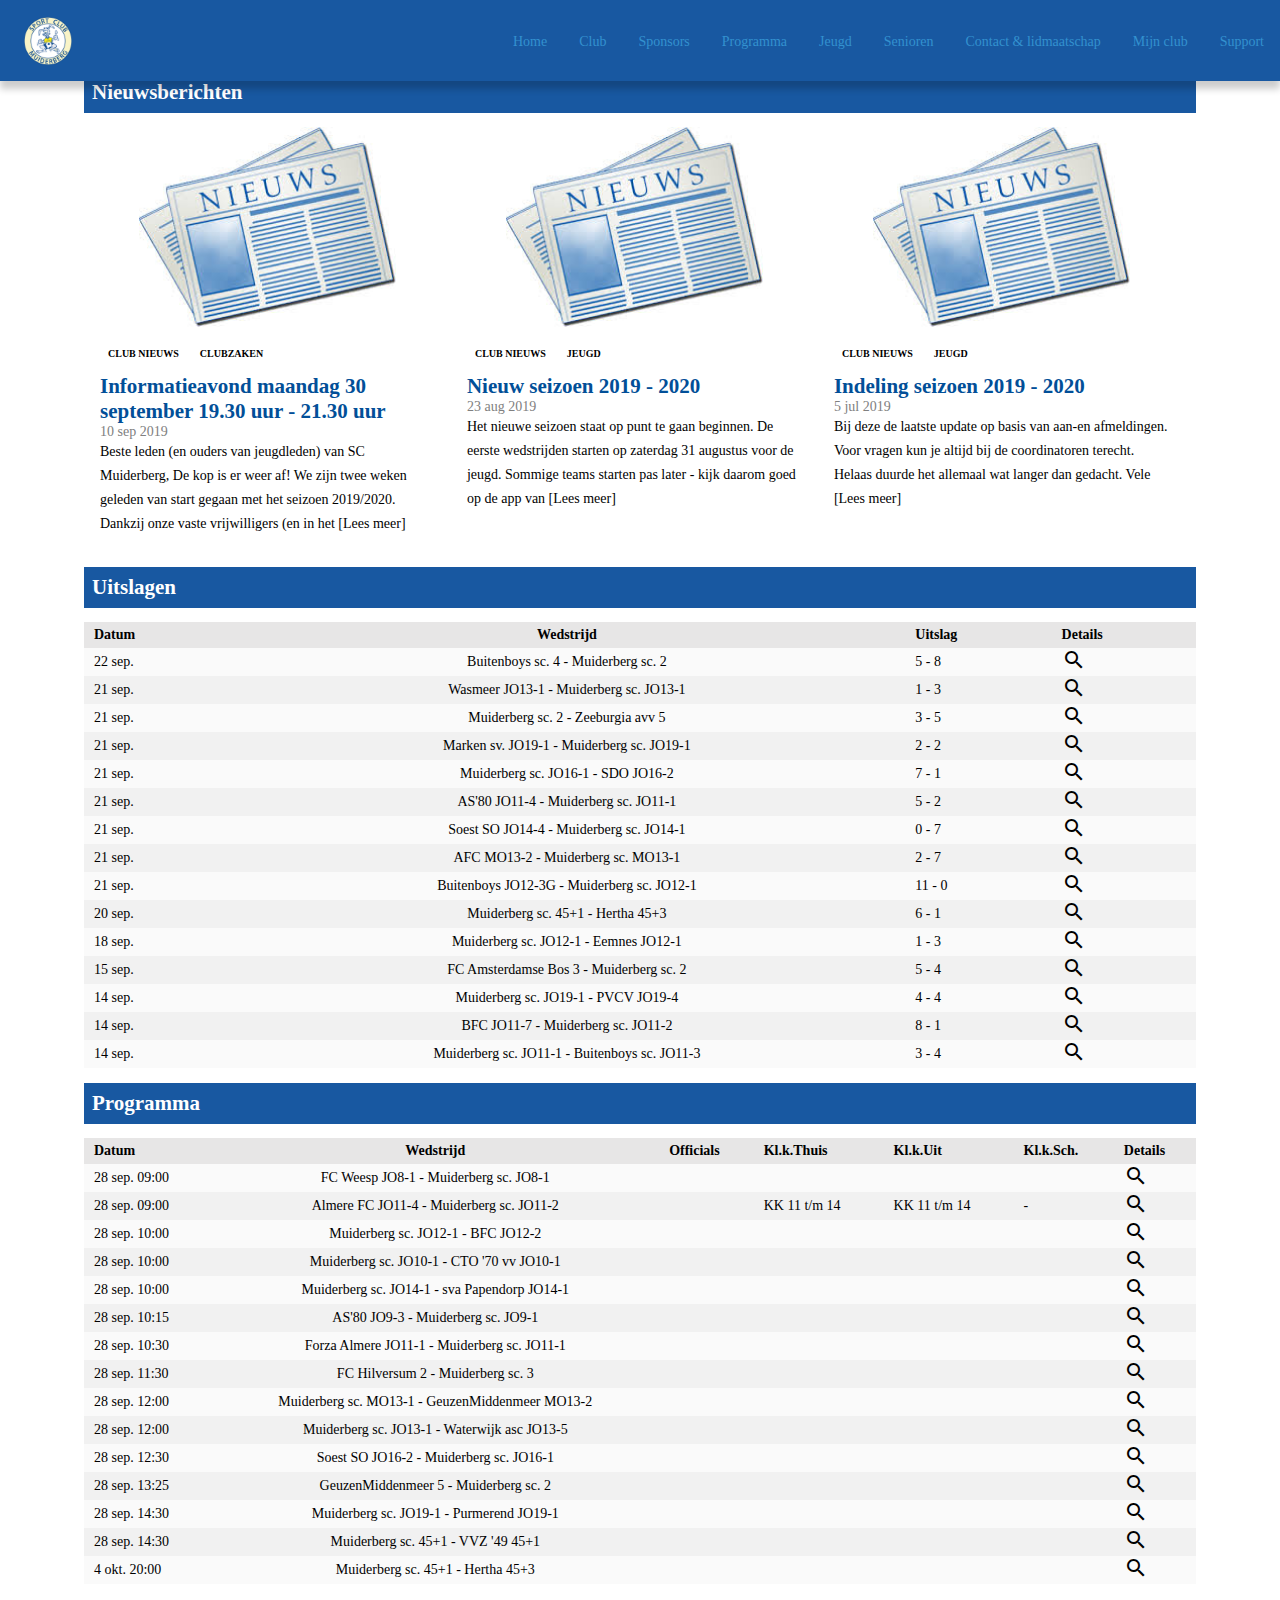
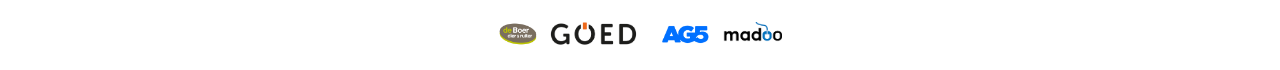
==== koen.hensbergen.500776318/index.html @ bd38a230 "Add files via upload" ====
<!DOCTYPE html>
<html>

<head>
    <meta name="viewport" content="width=device-width, initial-scale=1.0">
    <link rel="stylesheet" href="https://cdnjs.cloudflare.com/ajax/libs/font-awesome/4.7.0/css/font-awesome.min.css">
    <link rel="stylesheet" href="https://fonts.googleapis.com/icon?family=Material+Icons">
    <link rel="stylesheet" href="styles/style.css">
</head>

<body>
    <header>
        <!--<div></div>-->
        <nav>
            <img src="images/logo.png" alt="">
            <ul>
                <li><a href="index.html">Home</a></li>
                <li><a href="#">Club</a></li>
                <li><a href="#">Sponsors</a></li>
                <li><a href="#">Programma</a></li>
                <li><a href="#">Jeugd</a></li>
                <li><a href="#">Senioren</a></li>
                <li><a href="#">Contact & lidmaatschap</a></li>
                <li><a href="#">Mijn club</a></li>
                <li><a href="#">Support</a></li>
            </ul>
            <div class="burger">
                <div class="line1"></div>
                <div class="line2"></div>
                <div class="line3"></div>
            </div>
        </nav>
    </header>
    <main>
        <h3>Nieuwsberichten</h3>
        <div>
            <article>
                <img src="images/nieuws.png" alt="">
                <div>
                    <span>club nieuws</span> <span>clubzaken</span>
                    <h4>Informatieavond maandag 30 september 19.30 uur - 21.30 uur</h4>
                    <span>10 sep 2019</span>
                    <p>
                        Beste leden (en ouders van jeugdleden) van SC Muiderberg,
                        De kop is er weer af! We zijn twee weken geleden van start gegaan met het seizoen 2019/2020.
                        Dankzij onze vaste vrijwilligers (en in het [Lees meer]
                    </p>
                </div>
            </article>
            <article>
                <img src="images/nieuws.png" alt="">
                <div>
                    <span>club nieuws</span> <span>Jeugd</span>
                    <h4>Nieuw seizoen 2019 - 2020</h4>
                    <span>23 aug 2019</span>
                    <p>
                        Het nieuwe seizoen staat op punt te gaan beginnen.
                        De eerste wedstrijden starten op zaterdag 31 augustus voor de jeugd.
                        Sommige teams starten pas later - kijk daarom goed op de app van [Lees meer]
                    </p>
                </div>
            </article>
            <article>
                <img src="images/nieuws.png" alt="">
                <div>
                    <span>club nieuws</span> <span>Jeugd</span>
                    <h4>Indeling seizoen 2019 - 2020</h4>
                    <span>5 jul 2019</span>
                    <p>
                        Bij deze de laatste update op basis van aan-en afmeldingen.
                        Voor vragen kun je altijd bij de coordinatoren terecht.
                        Helaas duurde het allemaal wat langer dan gedacht. Vele [Lees meer]
                    </p>
                </div>
            </article>
        </div>
        <h3>Uitslagen</h3>
        <div>
            <table>
                <thead>
                    <tr>
                        <th>Datum</th>
                        <th>Wedstrijd</th>
                        <th>Uitslag</th>
                        <th>Details</th>
                    </tr>
                </thead>
                <tbody>
                    <tr>
                        <td>22 sep.</td>
                        <td>Buitenboys sc. 4 - Muiderberg sc. 2</td>
                        <td>5 - 8</td>
                        <td><i class="material-icons">search</i></td>
                    </tr>
                    <tr>
                        <td>21 sep.</td>
                        <td>Wasmeer JO13-1 - Muiderberg sc. JO13-1</td>
                        <td>1 - 3</td>
                        <td><i class="material-icons">search</i></td>
                    </tr>
                    <tr>
                        <td>21 sep.</td>
                        <td>Muiderberg sc. 2 - Zeeburgia avv 5</td>
                        <td>3 - 5</td>
                        <td><i class="material-icons">search</i></td>
                    </tr>
                    <tr>
                        <td>21 sep.</td>
                        <td>Marken sv. JO19-1 - Muiderberg sc. JO19-1</td>
                        <td>2 - 2</td>
                        <td><i class="material-icons">search</i></td>
                    </tr>
                    <tr>
                        <td>21 sep.</td>
                        <td>Muiderberg sc. JO16-1 - SDO JO16-2</td>
                        <td>7 - 1</td>
                        <td><i class="material-icons">search</i></td>
                    </tr>
                    <tr>
                        <td>21 sep.</td>
                        <td>AS'80 JO11-4 - Muiderberg sc. JO11-1</td>
                        <td>5 - 2</td>
                        <td><i class="material-icons">search</i></td>
                    </tr>
                    <tr>
                        <td>21 sep.</td>
                        <td>Soest SO JO14-4 - Muiderberg sc. JO14-1</td>
                        <td>0 - 7</td>
                        <td><i class="material-icons">search</i></td>
                    </tr>
                    <tr>
                        <td>21 sep.</td>
                        <td>AFC MO13-2 - Muiderberg sc. MO13-1</td>
                        <td>2 - 7</td>
                        <td><i class="material-icons">search</i></td>
                    </tr>
                    <tr>
                        <td>21 sep.</td>
                        <td>Buitenboys JO12-3G - Muiderberg sc. JO12-1</td>
                        <td>11 - 0</td>
                        <td><i class="material-icons">search</i></td>
                    </tr>
                    <tr>
                        <td>20 sep.</td>
                        <td>Muiderberg sc. 45+1 - Hertha 45+3</td>
                        <td>6 - 1</td>
                        <td><i class="material-icons">search</i></td>
                    </tr>
                    <tr>
                        <td>18 sep.</td>
                        <td>Muiderberg sc. JO12-1 - Eemnes JO12-1</td>
                        <td>1 - 3</td>
                        <td><i class="material-icons">search</i></td>
                    </tr>
                    <tr>
                        <td>15 sep.</td>
                        <td>FC Amsterdamse Bos 3 - Muiderberg sc. 2</td>
                        <td>5 - 4</td>
                        <td><i class="material-icons">search</i></td>
                    </tr>
                    <tr>
                        <td>14 sep.</td>
                        <td>Muiderberg sc. JO19-1 - PVCV JO19-4</td>
                        <td>4 - 4</td>
                        <td><i class="material-icons">search</i></td>
                    </tr>
                    <tr>
                        <td>14 sep.</td>
                        <td>BFC JO11-7 - Muiderberg sc. JO11-2</td>
                        <td>8 - 1</td>
                        <td><i class="material-icons">search</i></td>
                    </tr>
                    <tr>
                        <td>14 sep.</td>
                        <td>Muiderberg sc. JO11-1 - Buitenboys sc. JO11-3</td>
                        <td>3 - 4</td>
                        <td><i class="material-icons">search</i></td>
                    </tr>
                </tbody>
            </table>
        </div>
        <h3>Programma</h3>
        <div>
            <table>
                <thead>
                    <tr>
                        <th>Datum</th>
                        <th>Wedstrijd</th>
                        <th>Officials</th>
                        <th>Kl.k.Thuis</th>
                        <th>Kl.k.Uit</th>
                        <th>Kl.k.Sch.</th>
                        <th>Details</th>
                    </tr>
                </thead>
                <tbody>
                    <tr>
                        <td>28 sep. 09:00</td>
                        <td>FC Weesp JO8-1 - Muiderberg sc. JO8-1</td>
                        <td></td>
                        <td></td>
                        <td></td>
                        <td></td>
                        <td><i class="material-icons">search</i></td>
                    </tr>
                    <tr>
                        <td>28 sep. 09:00</td>
                        <td>Almere FC JO11-4 - Muiderberg sc. JO11-2</td>
                        <td></td>
                        <td>KK 11 t/m 14</td>
                        <td>KK 11 t/m 14</td>
                        <td>-</td>
                        <td><i class="material-icons">search</i></td>
                    </tr>
                    <tr>
                        <td>28 sep. 10:00</td>
                        <td>Muiderberg sc. JO12-1 - BFC JO12-2</td>
                        <td></td>
                        <td></td>
                        <td></td>
                        <td></td>
                        <td><i class="material-icons">search</i></td>
                    </tr>
                    <tr>
                        <td>28 sep. 10:00</td>
                        <td>Muiderberg sc. JO10-1 - CTO '70 vv JO10-1</td>
                        <td></td>
                        <td></td>
                        <td></td>
                        <td></td>
                        <td><i class="material-icons">search</i></td>
                    </tr>
                    <tr>
                        <td>28 sep. 10:00</td>
                        <td>Muiderberg sc. JO14-1 - sva Papendorp JO14-1</td>
                        <td></td>
                        <td></td>
                        <td></td>
                        <td></td>
                        <td><i class="material-icons">search</i></td>
                    </tr>
                    <tr>
                        <td>28 sep. 10:15</td>
                        <td>AS'80 JO9-3 - Muiderberg sc. JO9-1</td>
                        <td></td>
                        <td></td>
                        <td></td>
                        <td></td>
                        <td><i class="material-icons">search</i></td>
                    </tr>
                    <tr>
                        <td>28 sep. 10:30</td>
                        <td>Forza Almere JO11-1 - Muiderberg sc. JO11-1</td>
                        <td></td>
                        <td></td>
                        <td></td>
                        <td></td>
                        <td><i class="material-icons">search</i></td>
                    </tr>
                    <tr>
                        <td>28 sep. 11:30</td>
                        <td>FC Hilversum 2 - Muiderberg sc. 3</td>
                        <td></td>
                        <td></td>
                        <td></td>
                        <td></td>
                        <td><i class="material-icons">search</i></td>
                    </tr>
                    <tr>
                        <td>28 sep. 12:00</td>
                        <td>Muiderberg sc. MO13-1 - GeuzenMiddenmeer MO13-2</td>
                        <td></td>
                        <td></td>
                        <td></td>
                        <td></td>
                        <td><i class="material-icons">search</i></td>
                    </tr>
                    <tr>
                        <td>28 sep. 12:00</td>
                        <td>Muiderberg sc. JO13-1 - Waterwijk asc JO13-5</td>
                        <td></td>
                        <td></td>
                        <td></td>
                        <td></td>
                        <td><i class="material-icons">search</i></td>
                    </tr>
                    <tr>
                        <td>28 sep. 12:30</td>
                        <td>Soest SO JO16-2 - Muiderberg sc. JO16-1</td>
                        <td></td>
                        <td></td>
                        <td></td>
                        <td></td>
                        <td><i class="material-icons">search</i></td>
                    </tr>
                    <tr>
                        <td>28 sep. 13:25</td>
                        <td>GeuzenMiddenmeer 5 - Muiderberg sc. 2</td>
                        <td></td>
                        <td></td>
                        <td></td>
                        <td></td>
                        <td><i class="material-icons">search</i></td>
                    </tr>
                    <tr>
                        <td>28 sep. 14:30</td>
                        <td>Muiderberg sc. JO19-1 - Purmerend JO19-1</td>
                        <td></td>
                        <td></td>
                        <td></td>
                        <td></td>
                        <td><i class="material-icons">search</i></td>
                    </tr>
                    <tr>
                        <td>28 sep. 14:30</td>
                        <td>Muiderberg sc. 45+1 - VVZ '49 45+1</td>
                        <td></td>
                        <td></td>
                        <td></td>
                        <td></td>
                        <td><i class="material-icons">search</i></td>
                    </tr>
                    <tr>
                        <td>4 okt. 20:00</td>
                        <td>Muiderberg sc. 45+1 - Hertha 45+3</td>
                        <td></td>
                        <td></td>
                        <td></td>
                        <td></td>
                        <td><i class="material-icons">search</i></td>
                    </tr>
                </tbody>
            </table>
        </div>
    </main>
    <footer>
        <div>
            <img src="images/reclame1.png" alt="">
            <img src="images/reclame2.png" alt="">
            <img src="images/reclame3.png" alt="">
            <img src="images/reclame4.png" alt="">
        </div>
    </footer>
    <script src="script/script.js"></script>
</body>

</html>
---- koen.hensbergen.500776318/styles/style.css ----
* {
    margin: 0;
    padding: 0;
    font-family: "Helvetica Neue";
    transition: 0.3s;
}

html,
body {
    overflow-x: hidden;
    width: 100vw;
}

/*HEADER*/
/*Boven image maar verpest navbar!!!! hoe op te lossen?*/
/*
header > div:first-child {
    background-image: url("../images/header1.jpg");
    width: 100%;
    height: 5.6rem;
    background-size: cover;
    background-position: center;
    background-repeat: no-repeat;
    margin-bottom: 1.5rem;
}
*/

header nav {
    display: flex;
    justify-content: space-between;
    background-color: #1858A1;
    min-height: 8vh;
    align-items: center;
    position: fixed;
    width: 100%;
    box-shadow: 0 8px 7px 0 rgba(0, 0, 0, .2);
}

header nav img {
    width: 3rem;
    height: auto;
    margin-left: 1.5rem;
}

header nav ul {
    display: flex;
    position: fixed;
    height: 92vh;
    /* zorgt voor max screen size 100 vh */
    top: 8vh;
    background-color: #1858A1;
    display: flex;
    flex-direction: column;
    width: 100%;
    right: -100%;
    transition: right 0.3s ease-in;
}

header nav ul li {
    width: 18rem;
    margin: 0 auto;
    border-top: 1px solid #144A89;
    list-style: none;
    padding: 1rem 0 1rem 1.5rem;
}

header nav ul li a {
    font-family: "Verdana";
    color: #3391CF;
    text-decoration: none;
    font-size: 16px;
}

header nav ul li a:hover {
    color: white;
}

/*CLASS vanwege JS*/
.burger div {
    width: 1.5rem;
    height: .2rem;
    margin: .3rem;
    background-color: white;
    transition: all 0.3s ease;
    margin-right: 1.5rem;
}

/*CLASS die toegevoegd wordt bij klikken (Zie JS)*/
.nav-active {
    right: 0;
}

/*.Toggle wordt toegevoegd aan hamburger menu voor animatie*/
.toggle div:nth-child(1) {
    transform: rotate(-45deg) translate(0px, 11.5px);    
}

.toggle div:nth-child(2) {
    opacity: 0;
}

.toggle div:nth-child(3) {
    transform: rotate(45deg) translate(0px, -11.5px);
}

/*Voor navbar wanneer je scrollt naar beneden*/
/*
.sticky {
    position: fixed;
    top: 0px;
    width: 100%;
    box-shadow: 0 8px 7px 0 rgba(0,0,0,.2);
}
*/

/*MAIN*/
main {
    margin: 4.5rem auto 1.5rem auto;
    width: 18.5rem;
}

main h3 {
    background-color: #1858A1;
    color: white;
    padding: 0.5rem;
    font-size: 16px;
}

main div {
    display: flex;
    flex-wrap: wrap;
}

main article {
    /*    margin: 1.5rem 0 1.5rem 0;*/
    padding: 0.9rem 0;
    display: flex;
    border-bottom: 1px solid #c2c2c2;
    width: 100%;
}

main article img {
    width: auto;
    height: 3.5rem;
    padding-right: 1.5rem;
    margin: auto 0;
}

main article div span:nth-child(-n+2) {
    color: black;
    font-family: "Verdana";
    text-transform: uppercase;
    font-size: 10px;
    margin: 0px 5px 10px 0px;
    padding: 5px 8px;
    /*    display: inline-block;*/
    font-weight: bold;
}

main article div span:nth-child(4) {
    color: gray;
    font-family: "Verdana";
    font-size: 11px;
}

main article div h4 {
    color: #024F98;
    font-weight: bold;
    font-size: 13px;
    width: 100%;
}

main article div p {
    display: none;
    line-height: 1.5rem;
    font-family: "Verdana";
    font-size: 13px;
}

/*TABEL*/

main div:nth-child(n+3) {
    overflow-x: auto;
    padding: 0.9rem 0;
}

div table {
    margin: auto;
    text-align: left;
    font-size: 13px;
    white-space: nowrap;
    border-collapse: collapse;
    width: 100%;
}

th {
    background-color: #E7E6E6;
    padding: 5px 10px;
    font-family: "Verdana";
}

td {
    padding: 0 10px;
    font-family: "Verdana";
}

tr:nth-child(odd) {
    background-color: #FAFAFA;
}

tr:nth-child(even) {
    background-color: #F1F1F1;
}

th:nth-child(2) {
    text-align: center;
}

td:nth-child(2) {
    text-align: center;
}

/*FOOTER*/

footer div {
    display: flex;
    margin: 1.5rem auto;
    width: 18.5rem;
}

footer div img {
    height: 1.5rem;
    margin: auto;
}

/*MEDIA QUERIES*/
@media screen and (min-width: 480px) {

    /*
    header > div:first-child {    
        height: 7.5rem;    
    }
*/

    header nav ul li {
        width: 27rem;
    }

    main {
        width: 27.5rem;
    }

    /*ARTICLE*/

    main article div h4 {
        font-size: 15px;
    }

    main article img {
        height: 4.5rem;
    }

}

@media screen and (min-width: 720px) {

    /*
    header > div:first-child {    
        height: 11.25rem;    
    }    
*/
    header nav ul li {
        width: 41rem;
    }

    main {
        width: 41.5rem;
    }

    main h3 {
        font-size: 18px;
    }

    /*ARTICLE*/

    main article {
        width: 50%;
        border-bottom: none;
        flex-direction: column;
    }

    main article img {
        height: 12.5rem;
        padding: 0;
        margin: 0 auto;
    }

    main article div {
        padding: 1rem;
    }

    main article div span {
        font-size: 11px;
    }

    main article div h4 {
        font-size: 16px;
    }

    main article div span:nth-child(4) {
        font-size: 12px;
    }

    main article div p {
        display: block;
    }

    /*TABEL*/

    div table {
        font-size: 14px;
    }
}

@media screen and (min-width: 960px) {

    /*
    header > div:first-child {    
        height: 15rem;    
    }
*/

    header nav ul li {
        width: 55rem;
    }

    main {
        width: 55.5rem;
    }

    /*ARTICLE*/

    main article {
        width: 33%;
    }

    main article div h4 {
        font-size: 18px;
    }

    main article div p {
        font-size: 14px;
    }

    main article div span:nth-child(4) {
        font-size: 13px;
    }

}

@media screen and (min-width: 1200px) {

    .burger div {
        display: none;
    }

    header nav ul {
        right: 0;
        flex-direction: row;
        justify-content: flex-end;
        position: relative;
        height: 9vh;
        top: 0;
    }

    header nav ul li {
        width: auto;
        padding: 0;
        border-top: none;
        margin: auto 0;
    }

    header nav ul li a {
        padding: 0 1rem;
        font-size: 14px;
        text-align: center;
    }

    /*
    header > div:first-child {    
        height: 18.75rem;    
    }
*/

    main {
        width: 69.5rem;
    }

    main h3 {
        font-size: 21px;
    }

    /*ARTICLE*/

    main article div h4 {
        font-size: 21px;
    }

    main article div span:nth-child(4) {
        font-size: 14px;
    }

}

@media screen and (min-width: 1440px) {

    /*
    header > div:first-child {    
        height: 22.5rem;    
    }
*/

    main {
        width: 83.5rem;
    }

    main article div span:nth-child(4) {
        font-size: 15px;
    }

}
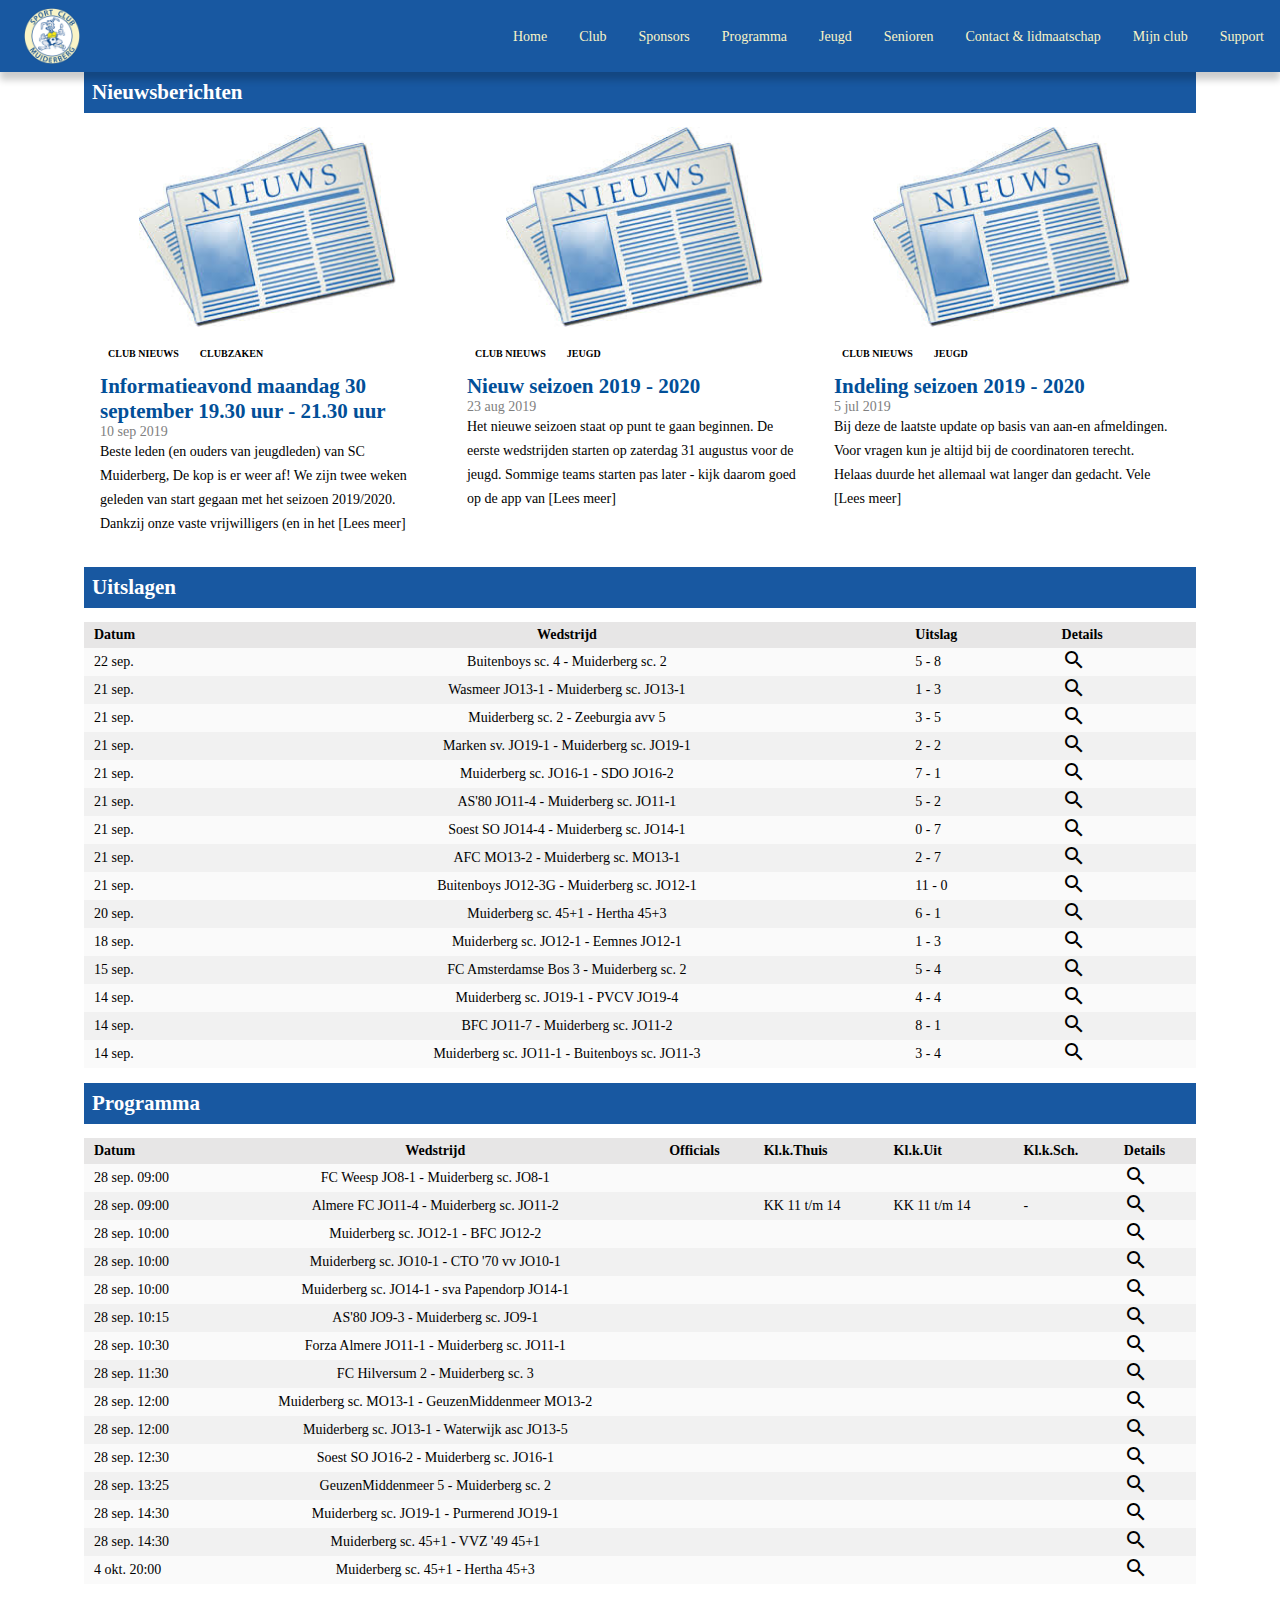
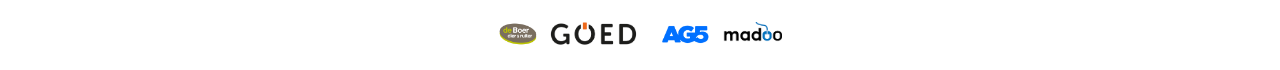
==== commit 84d36035: "Add files via upload" ====
--- a/koen.hensbergen.500776318/index.html
+++ b/koen.hensbergen.500776318/index.html
@@ -1,8 +1,9 @@
 <!DOCTYPE html>
-<html>
+<html lang="en">
 
 <head>
     <meta name="viewport" content="width=device-width, initial-scale=1.0">
+    <title>www.scmuiderberg.nl</title>
     <link rel="stylesheet" href="https://cdnjs.cloudflare.com/ajax/libs/font-awesome/4.7.0/css/font-awesome.min.css">
     <link rel="stylesheet" href="https://fonts.googleapis.com/icon?family=Material+Icons">
     <link rel="stylesheet" href="styles/style.css">
@@ -20,7 +21,7 @@
                 <li><a href="#">Programma</a></li>
                 <li><a href="#">Jeugd</a></li>
                 <li><a href="#">Senioren</a></li>
-                <li><a href="#">Contact & lidmaatschap</a></li>
+                <li><a href="form.html">Contact & lidmaatschap</a></li>
                 <li><a href="#">Mijn club</a></li>
                 <li><a href="#">Support</a></li>
             </ul>
@@ -344,4 +345,13 @@
     <script src="script/script.js"></script>
 </body>
 
+<!--Bronvermelding afbeeldingen: 
+            Afbeelding 1:https://www.google.com/url?sa=i&source=images&cd=&ved=2ahUKEwiCzdapvszlAhURZVAKHWLtCEwQjRx6BAgBEAQ&url=https%3A%2F%2Fwww.deboerdierenruiter.nl%2F&psig=AOvVaw2-EqKr3czPy8xK1scUOUTK&ust=1572817073504474
+            
+            Afbeelding 2: https://www.google.com/url?sa=i&source=images&cd=&ved=2ahUKEwi838_6vszlAhWRa1AKHYtmC24QjRx6BAgBEAQ&url=https%3A%2F%2Fwww.goed.co%2F&psig=AOvVaw2s7ruiIC8FY4o0ck2EQAKI&ust=1572817243069637
+            
+            Afbeelding 3: https://www.google.com/url?sa=i&source=images&cd=&ved=2ahUKEwjBpIiZv8zlAhWOUlAKHW8eBW4QjRx6BAgBEAQ&url=https%3A%2F%2Fwww.hrtechreview.nl%2Faanbieders&psig=AOvVaw3gAVyZSIW01i6JNwaPhFSo&ust=1572817300824355
+            
+            Afbeelding 4: https://www.google.com/url?sa=i&source=images&cd=&ved=2ahUKEwiG1KOmv8zlAhUGLFAKHZLfBRAQjRx6BAgBEAQ&url=https%3A%2F%2Fwww.prestashop-manager.nl%2F&psig=AOvVaw3ILFuZhRgpQoCJneHZDOTK&ust=1572817334230341
+            -->
 </html>
--- a/koen.hensbergen.500776318/styles/style.css
+++ b/koen.hensbergen.500776318/styles/style.css
@@ -2,7 +2,7 @@
     margin: 0;
     padding: 0;
     font-family: "Helvetica Neue";
-    transition: 0.3s;
+    transition: 0.1s;
 }
 
 html,
@@ -42,7 +42,7 @@
     margin-left: 1.5rem;
 }
 
-header nav ul {
+header nav > ul {
     display: flex;
     position: fixed;
     height: 92vh;
@@ -56,7 +56,7 @@
     transition: right 0.3s ease-in;
 }
 
-header nav ul li {
+header nav > ul > li {
     width: 18rem;
     margin: 0 auto;
     border-top: 1px solid #144A89;
@@ -64,15 +64,11 @@
     padding: 1rem 0 1rem 1.5rem;
 }
 
-header nav ul li a {
+header nav > ul > li > a {
     font-family: "Verdana";
-    color: #3391CF;
+    color: #F9F4C7;
     text-decoration: none;
     font-size: 16px;
-}
-
-header nav ul li a:hover {
-    color: white;
 }
 
 /*CLASS vanwege JS*/
@@ -92,7 +88,7 @@
 
 /*.Toggle wordt toegevoegd aan hamburger menu voor animatie*/
 .toggle div:nth-child(1) {
-    transform: rotate(-45deg) translate(0px, 11.5px);    
+    transform: rotate(-45deg) translate(0px, 11.5px);
 }
 
 .toggle div:nth-child(2) {
@@ -139,7 +135,7 @@
     width: 100%;
 }
 
-main article img {
+main article > img {
     width: auto;
     height: 3.5rem;
     padding-right: 1.5rem;
@@ -163,14 +159,14 @@
     font-size: 11px;
 }
 
-main article div h4 {
+main article div > h4 {
     color: #024F98;
     font-weight: bold;
     font-size: 13px;
     width: 100%;
 }
 
-main article div p {
+main article div > p {
     display: none;
     line-height: 1.5rem;
     font-family: "Verdana";
@@ -179,7 +175,7 @@
 
 /*TABEL*/
 
-main div:nth-child(n+3) {
+main > div:nth-child(n+3) {
     overflow-x: auto;
     padding: 0.9rem 0;
 }
@@ -233,6 +229,67 @@
     margin: auto;
 }
 
+/*FORMULIER*/
+
+main form > section {
+    display: flex;
+    flex-direction: column;
+    padding: 0.5rem 0;
+    width: 14rem;
+    margin: auto;
+}
+
+main form > section > label {
+    margin: 0.1rem 0;
+    font-weight: bold;
+    font-size: 13px;
+    padding-top: 0.5rem;
+}
+
+main form > section > div {
+    flex-direction: row;
+    padding: 0;
+    flex-wrap: nowrap;
+}
+
+main form > section > input {
+    padding: 0.3rem;
+    font-size: 12px;
+    border-radius: 3px;
+    border: 1px solid #bbb;
+}
+
+main form > section > input:focus {
+    background-color: #D1DFF1;
+    border: 1.5px solid #3B6985;
+}
+
+main form > input {
+    padding: 0.3rem 2rem;
+    border-radius: 3px;
+    border: 1px solid;
+    background-color: #1858A1;
+    color: white;
+    display: block;
+    margin: auto;
+}
+
+main form section div input:nth-of-type(1) {
+    width: 4rem;
+}
+
+main form section div input:nth-of-type(2) {
+    width: 2rem;
+}
+
+main form section:nth-child(1) input:nth-of-type(2) {
+    width: 5rem;
+}
+
+main form section:nth-child(1) input:nth-of-type(4) {
+    width: 8rem;
+}
+
 /*MEDIA QUERIES*/
 @media screen and (min-width: 480px) {
 
@@ -320,6 +377,28 @@
     div table {
         font-size: 14px;
     }
+
+    /*FORMULIER*/
+
+    main form section {
+        width: 20rem;
+    }
+
+    main form section label {
+        font-size: 15px;
+    }
+
+    main form section input {
+        padding: 0.5rem;
+        font-size: 14px;
+    }
+
+    main form > input {
+        padding: 0.5rem 3rem;
+        border-radius: 3px;
+        font-size: 15px;
+    }
+
 }
 
 @media screen and (min-width: 960px) {
@@ -362,6 +441,11 @@
 
     .burger div {
         display: none;
+    }
+
+    header nav img {
+        width: 3.5rem;
+        height: auto;
     }
 
     header nav ul {
@@ -369,7 +453,7 @@
         flex-direction: row;
         justify-content: flex-end;
         position: relative;
-        height: 9vh;
+        height: 3.75rem;
         top: 0;
     }
 
@@ -381,9 +465,18 @@
     }
 
     header nav ul li a {
-        padding: 0 1rem;
+        padding: 1.3rem 1rem 1.1rem 1rem;
         font-size: 14px;
         text-align: center;
+    }
+
+    header nav ul li a:hover {
+        background-color: #3B6985;
+        color: white;
+    }
+
+    header nav ul li a:active {
+        border-bottom: 3px solid #F9F4C7;
     }
 
     /*
@@ -410,6 +503,14 @@
         font-size: 14px;
     }
 
+    main article img {
+        transition: transform 0.2s;
+    }
+
+    main article img:hover {
+        transform: scale(1.1);
+    }
+
 }
 
 @media screen and (min-width: 1440px) {
